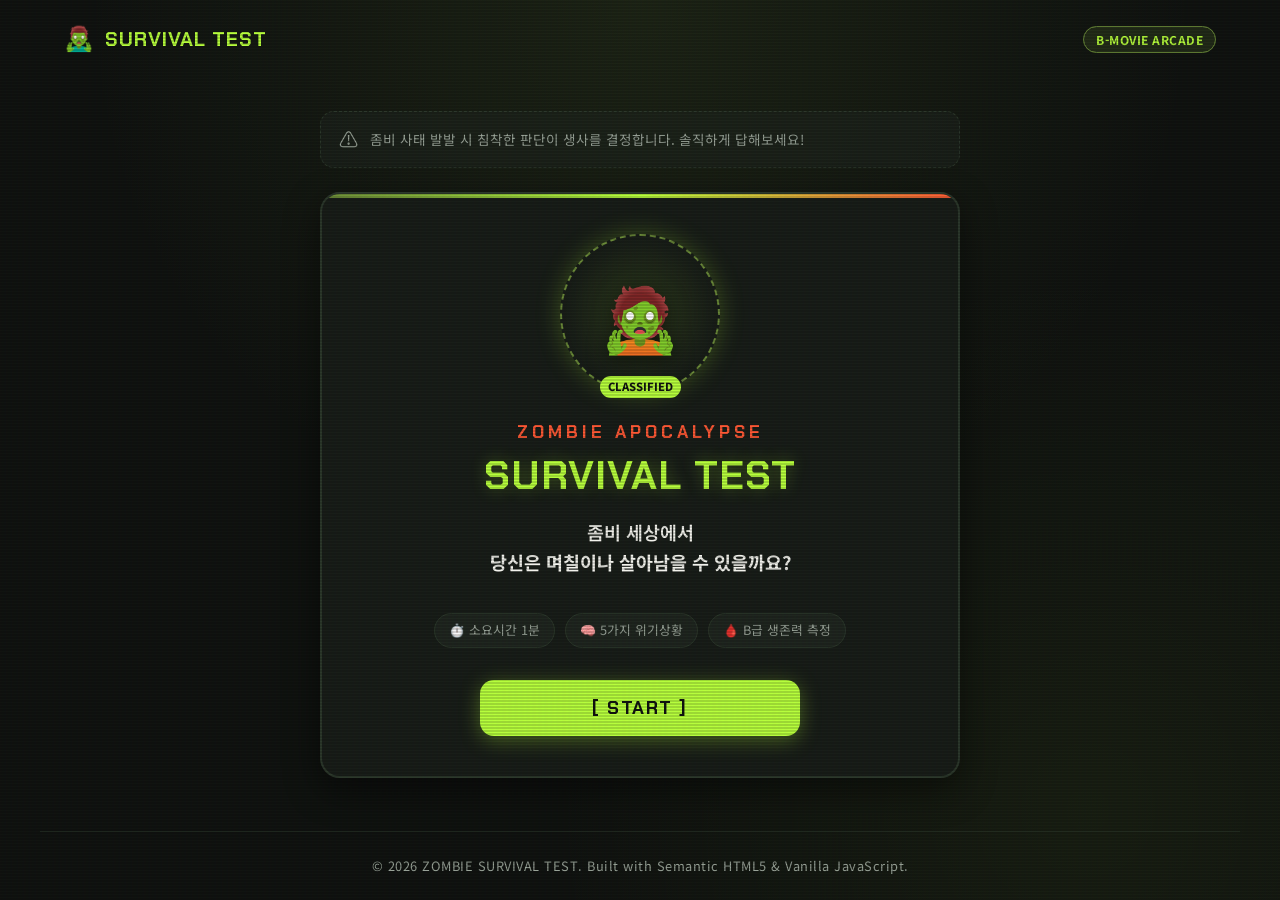
==== 47/index.html @ bf960dca "5" ====
<!DOCTYPE html>
<html lang="ko">
<head>
    <meta charset="UTF-8">
    <meta name="viewport" content="width=device-width, initial-scale=1.0">
    <title>ZOMBIE SURVIVAL TEST - 좀비 세상 생존 능력 테스트</title>
    <meta name="description" content="좀비 세상에서 당신은 며칠이나 살아남을 수 있을까요? 귀엽고 위트 있는 B급 좀비 아포칼립스 생존 능력 테스트!">
    
    <!-- Google Fonts for Retro/Arcade & Clean Modern Typography -->
    <link rel="preconnect" href="https://fonts.googleapis.com">
    <link rel="preconnect" href="https://fonts.gstatic.com" crossorigin>
    <link href="https://fonts.googleapis.com/css2?family=Chakra+Petch:wght@500;700;800&family=Noto+Sans+KR:wght@400;600;700;800&display=swap" rel="stylesheet">

    <style>
        /* ============================================================
           CSS RESET & DESIGN TOKENS
           ============================================================ */
        :root {
            --color-bg: #111411;
            --color-surface: #191e19;
            --color-surface-card: #202720;
            --color-primary: #B8FF3D;
            --color-secondary: #6C8C3A;
            --color-text: #F4F4EE;
            --color-text-muted: #9BA59A;
            --color-warning: #FF5A36;
            --color-border: #2D392C;
            --color-border-glow: rgba(184, 255, 61, 0.35);

            --font-display: 'Chakra Petch', -apple-system, BlinkMacSystemFont, sans-serif;
            --font-body: 'Noto Sans KR', -apple-system, BlinkMacSystemFont, sans-serif;

            --radius-sm: 8px;
            --radius-md: 14px;
            --radius-lg: 20px;
            --radius-pill: 999px;

            --shadow-card: 0 12px 36px rgba(0, 0, 0, 0.45);
            --shadow-glow: 0 0 24px rgba(184, 255, 61, 0.25);
            --transition-smooth: all 0.25s cubic-bezier(0.4, 0, 0.2, 1);
        }

        *, *::before, *::after {
            box-sizing: border-box;
            margin: 0;
            padding: 0;
        }

        body {
            background-color: var(--color-bg);
            color: var(--color-text);
            font-family: var(--font-body);
            line-height: 1.6;
            min-height: 100vh;
            display: flex;
            flex-direction: column;
            align-items: center;
            position: relative;
            overflow-x: hidden;
            background-image: 
                radial-gradient(circle at 50% 0%, rgba(108, 140, 58, 0.15), transparent 50%),
                radial-gradient(circle at 85% 90%, rgba(184, 255, 61, 0.05), transparent 40%);
        }

        /* Subtle Retro Scanline Overlay */
        body::after {
            content: "";
            position: fixed;
            top: 0;
            left: 0;
            width: 100vw;
            height: 100vh;
            pointer-events: none;
            background: linear-gradient(rgba(18, 16, 16, 0) 50%, rgba(0, 0, 0, 0.25) 50%), linear-gradient(90deg, rgba(255, 0, 0, 0.02), rgba(0, 255, 0, 0.01), rgba(0, 0, 255, 0.02));
            background-size: 100% 3px, 6px 100%;
            z-index: 999;
            opacity: 0.6;
        }

        /* Semantic Shell */
        .header {
            width: 100%;
            max-width: 1200px;
            padding: 20px 24px;
            display: flex;
            justify-content: space-between;
            align-items: center;
        }

        .header__logo {
            display: flex;
            align-items: center;
            gap: 10px;
            text-decoration: none;
            color: var(--color-primary);
            font-family: var(--font-display);
            font-weight: 800;
            font-size: 1.25rem;
            letter-spacing: 1px;
        }

        .header__logo-icon {
            font-size: 1.5rem;
            animation: floatZombie 3s ease-in-out infinite;
        }

        .header__badge {
            background-color: rgba(108, 140, 58, 0.2);
            color: var(--color-primary);
            border: 1px solid var(--color-secondary);
            padding: 4px 12px;
            font-size: 0.75rem;
            font-weight: 700;
            border-radius: var(--radius-pill);
            text-transform: uppercase;
            letter-spacing: 0.5px;
        }

        .main {
            width: 100%;
            max-width: 1200px;
            flex: 1;
            display: flex;
            justify-content: center;
            align-items: center;
            padding: 20px 24px 40px;
        }

        .main__container {
            width: 100%;
            max-width: 640px;
            margin: 0 auto;
        }

        .aside-info {
            width: 100%;
            max-width: 640px;
            margin-bottom: 24px;
            padding: 12px 18px;
            background: rgba(32, 39, 32, 0.6);
            border: 1px dashed var(--color-border);
            border-radius: var(--radius-md);
            display: flex;
            align-items: center;
            gap: 12px;
            font-size: 0.85rem;
            color: var(--color-text-muted);
        }

        .aside-info__icon {
            font-size: 1.2rem;
            flex-shrink: 0;
        }

        .footer {
            width: 100%;
            max-width: 1200px;
            padding: 24px;
            text-align: center;
            border-top: 1px solid rgba(45, 57, 44, 0.5);
            font-size: 0.8rem;
            color: var(--color-text-muted);
        }

        .footer__copy {
            letter-spacing: 0.5px;
        }

        /* ============================================================
           CARD & SECTION STRUCTURE (BEM)
           ============================================================ */
        .app-card {
            display: none;
            background: var(--color-surface);
            border: 2px solid var(--color-border);
            border-radius: var(--radius-lg);
            padding: 40px 36px;
            box-shadow: var(--shadow-card);
            position: relative;
            overflow: hidden;
            animation: fadeInCard 0.35s ease-out forwards;
        }

        .app-card--active {
            display: block;
        }

        .app-card::before {
            content: "";
            position: absolute;
            top: 0;
            left: 0;
            width: 100%;
            height: 4px;
            background: linear-gradient(90deg, var(--color-secondary), var(--color-primary), var(--color-warning));
        }

        /* ============================================================
           1. INTRO VIEW
           ============================================================ */
        .intro {
            text-align: center;
        }

        .intro__illustration-placeholder {
            width: 160px;
            height: 160px;
            margin: 0 auto 24px;
            background: radial-gradient(circle, rgba(184, 255, 61, 0.15) 0%, rgba(25, 30, 25, 0.8) 70%);
            border: 2px dashed var(--color-secondary);
            border-radius: 50%;
            display: flex;
            flex-direction: column;
            justify-content: center;
            align-items: center;
            position: relative;
            box-shadow: var(--shadow-glow);
        }

        .intro__illustration-icon {
            font-size: 4rem;
            line-height: 1;
            filter: drop-shadow(0 4px 10px rgba(0,0,0,0.5));
            animation: bounceZombie 2s infinite ease-in-out;
        }

        .intro__illustration-tag {
            position: absolute;
            bottom: -6px;
            background: var(--color-primary);
            color: var(--color-bg);
            font-size: 0.7rem;
            font-weight: 800;
            padding: 2px 8px;
            border-radius: var(--radius-pill);
            text-transform: uppercase;
        }

        .intro__title-sub {
            font-family: var(--font-display);
            font-size: 1.1rem;
            font-weight: 700;
            color: var(--color-warning);
            letter-spacing: 4px;
            margin-bottom: 6px;
        }

        .intro__title-main {
            font-family: var(--font-display);
            font-size: 2.5rem;
            font-weight: 800;
            color: var(--color-primary);
            line-height: 1.15;
            text-transform: uppercase;
            letter-spacing: 1px;
            margin-bottom: 20px;
            text-shadow: 0 0 16px rgba(184, 255, 61, 0.3);
        }

        .intro__description {
            font-size: 1.15rem;
            color: var(--color-text);
            margin-bottom: 36px;
            font-weight: 600;
            word-break: keep-all;
        }

        .intro__tags-list {
            display: flex;
            justify-content: center;
            gap: 10px;
            list-style: none;
            margin-bottom: 32px;
        }

        .intro__tag-item {
            background: var(--color-surface-card);
            border: 1px solid var(--color-border);
            color: var(--color-text-muted);
            padding: 6px 14px;
            font-size: 0.8rem;
            border-radius: var(--radius-pill);
        }

        /* ============================================================
           2. QUIZ VIEW
           ============================================================ */
        .quiz__header {
            display: flex;
            justify-content: space-between;
            align-items: center;
            margin-bottom: 12px;
        }

        .quiz__step-indicator {
            font-family: var(--font-display);
            font-weight: 700;
            font-size: 1.1rem;
            color: var(--color-primary);
            letter-spacing: 1px;
        }

        .quiz__status-text {
            font-size: 0.8rem;
            color: var(--color-text-muted);
        }

        .quiz__progress {
            width: 100%;
            height: 10px;
            background-color: var(--color-surface-card);
            border-radius: var(--radius-pill);
            overflow: hidden;
            margin-bottom: 32px;
            border: 1px solid var(--color-border);
        }

        .quiz__progress-bar {
            height: 100%;
            width: 20%;
            background: linear-gradient(90deg, var(--color-secondary), var(--color-primary));
            border-radius: var(--radius-pill);
            transition: width 0.3s cubic-bezier(0.4, 0, 0.2, 1);
            box-shadow: 0 0 10px rgba(184, 255, 61, 0.5);
        }

        .quiz__content {
            margin-bottom: 28px;
        }

        .quiz__badge-row {
            display: flex;
            align-items: center;
            gap: 10px;
            margin-bottom: 14px;
        }

        .quiz__badge {
            background: var(--color-primary);
            color: var(--color-bg);
            font-family: var(--font-display);
            font-weight: 800;
            font-size: 0.85rem;
            padding: 4px 10px;
            border-radius: var(--radius-sm);
        }

        .quiz__scene-icon {
            font-size: 1.5rem;
        }

        .quiz__question {
            font-size: 1.45rem;
            font-weight: 700;
            color: var(--color-text);
            line-height: 1.4;
            margin-bottom: 8px;
            word-break: keep-all;
        }

        .quiz__subtext {
            font-size: 0.9rem;
            color: var(--color-text-muted);
            margin-bottom: 24px;
        }

        .quiz__answers {
            list-style: none;
            display: flex;
            flex-direction: column;
            gap: 14px;
        }

        .quiz__answer-item {
            width: 100%;
        }

        .quiz__answer-btn {
            width: 100%;
            text-align: left;
            background-color: var(--color-surface-card);
            color: var(--color-text);
            border: 2px solid var(--color-border);
            border-radius: var(--radius-md);
            padding: 16px 20px;
            font-size: 1rem;
            font-family: var(--font-body);
            font-weight: 600;
            cursor: pointer;
            display: flex;
            align-items: center;
            gap: 16px;
            transition: var(--transition-smooth);
            outline: none;
        }

        .quiz__answer-btn:hover:not(:disabled) {
            border-color: var(--color-primary);
            background-color: #263126;
            transform: translateY(-2px) scale(1.01);
            box-shadow: 0 4px 14px rgba(184, 255, 61, 0.15);
        }

        .quiz__answer-btn:focus-visible {
            border-color: var(--color-primary);
            box-shadow: 0 0 0 3px rgba(184, 255, 61, 0.4);
        }

        .quiz__answer-btn--selected {
            border-color: var(--color-primary) !important;
            background-color: rgba(184, 255, 61, 0.2) !important;
            color: var(--color-primary) !important;
            box-shadow: 0 0 16px rgba(184, 255, 61, 0.3) !important;
        }

        .quiz__answer-num {
            font-family: var(--font-display);
            font-weight: 800;
            font-size: 0.9rem;
            color: var(--color-primary);
            background: rgba(184, 255, 61, 0.1);
            width: 32px;
            height: 32px;
            border-radius: 8px;
            display: flex;
            align-items: center;
            justify-content: center;
            flex-shrink: 0;
        }

        .quiz__answer-text {
            flex: 1;
            word-break: keep-all;
        }

        /* ============================================================
           3. RESULT VIEW
           ============================================================ */
        .result {
            text-align: center;
        }

        .result__badge {
            display: inline-block;
            font-family: var(--font-display);
            font-size: 0.8rem;
            font-weight: 800;
            text-transform: uppercase;
            padding: 6px 16px;
            border-radius: var(--radius-pill);
            margin-bottom: 20px;
            letter-spacing: 1px;
        }

        .result__badge--beginner {
            background: rgba(255, 90, 54, 0.15);
            color: var(--color-warning);
            border: 1px solid var(--color-warning);
        }

        .result__badge--intermediate {
            background: rgba(108, 140, 58, 0.2);
            color: var(--color-primary);
            border: 1px solid var(--color-secondary);
        }

        .result__badge--expert {
            background: rgba(184, 255, 61, 0.2);
            color: var(--color-primary);
            border: 1px solid var(--color-primary);
            box-shadow: 0 0 12px rgba(184, 255, 61, 0.3);
        }

        .result__illustration-placeholder {
            width: 140px;
            height: 140px;
            margin: 0 auto 20px;
            border-radius: 50%;
            background: radial-gradient(circle, rgba(184, 255, 61, 0.12) 0%, rgba(25, 30, 25, 0.9) 70%);
            border: 2px dashed var(--color-border);
            display: flex;
            align-items: center;
            justify-content: center;
        }

        .result__illustration-icon {
            font-size: 4.5rem;
            filter: drop-shadow(0 4px 12px rgba(0,0,0,0.5));
        }

        .result__days {
            font-family: var(--font-display);
            font-size: 2.2rem;
            font-weight: 800;
            color: var(--color-primary);
            margin-bottom: 8px;
            letter-spacing: 1px;
            text-shadow: 0 0 16px rgba(184, 255, 61, 0.25);
        }

        .result__title {
            font-size: 1.4rem;
            font-weight: 700;
            color: var(--color-text);
            margin-bottom: 20px;
        }

        .result__score-chip {
            display: inline-flex;
            align-items: center;
            gap: 8px;
            background: var(--color-surface-card);
            border: 1px solid var(--color-border);
            padding: 6px 16px;
            border-radius: var(--radius-pill);
            margin-bottom: 24px;
            font-size: 0.85rem;
            color: var(--color-text-muted);
        }

        .result__score-num {
            color: var(--color-primary);
            font-family: var(--font-display);
            font-weight: 800;
            font-size: 1rem;
        }

        .result__description {
            background-color: var(--color-surface-card);
            border: 1px solid var(--color-border);
            border-radius: var(--radius-md);
            padding: 20px 24px;
            font-size: 0.95rem;
            line-height: 1.7;
            color: var(--color-text);
            margin-bottom: 24px;
            white-space: pre-line;
            word-break: keep-all;
        }

        .result__tip-box {
            font-size: 0.85rem;
            color: var(--color-text-muted);
            margin-bottom: 32px;
            padding: 10px 16px;
            background: rgba(184, 255, 61, 0.05);
            border-radius: var(--radius-sm);
        }

        /* ============================================================
           BUTTONS (BEM)
           ============================================================ */
        .button {
            display: inline-flex;
            align-items: center;
            justify-content: center;
            gap: 10px;
            font-family: var(--font-display);
            font-size: 1.15rem;
            font-weight: 800;
            letter-spacing: 1.5px;
            text-transform: uppercase;
            padding: 16px 36px;
            border-radius: var(--radius-md);
            border: none;
            cursor: pointer;
            transition: var(--transition-smooth);
            outline: none;
            width: 100%;
            max-width: 320px;
        }

        .button--primary {
            background: var(--color-primary);
            color: var(--color-bg);
            box-shadow: 0 4px 20px rgba(184, 255, 61, 0.35);
        }

        .button--primary:hover {
            background: #cdff6a;
            transform: translateY(-2px);
            box-shadow: 0 6px 26px rgba(184, 255, 61, 0.5);
        }

        .button--primary:active {
            transform: translateY(1px);
            box-shadow: 0 2px 10px rgba(184, 255, 61, 0.3);
        }

        .button--retry {
            background: transparent;
            color: var(--color-primary);
            border: 2px solid var(--color-primary);
            box-shadow: 0 4px 14px rgba(184, 255, 61, 0.15);
        }

        .button--retry:hover {
            background: rgba(184, 255, 61, 0.15);
            transform: translateY(-2px);
            box-shadow: 0 6px 20px rgba(184, 255, 61, 0.3);
        }

        .button--retry:active {
            transform: translateY(1px);
        }

        .button:focus-visible {
            box-shadow: 0 0 0 4px rgba(184, 255, 61, 0.5);
        }

        /* ============================================================
           ANIMATIONS & KEYFRAMES
           ============================================================ */
        @keyframes fadeInCard {
            from {
                opacity: 0;
                transform: translateY(12px);
            }
            to {
                opacity: 1;
                transform: translateY(0);
            }
        }

        @keyframes bounceZombie {
            0%, 100% {
                transform: translateY(0) rotate(0deg);
            }
            50% {
                transform: translateY(-8px) rotate(-3deg);
            }
        }

        @keyframes floatZombie {
            0%, 100% {
                transform: translateY(0);
            }
            50% {
                transform: translateY(-4px);
            }
        }

        /* ============================================================
           RESPONSIVE DESIGN (Desktop / Mobile)
           ============================================================ */
        @media (max-width: 640px) {
            .header {
                padding: 16px 18px;
            }

            .main {
                padding: 12px 16px 32px;
            }

            .app-card {
                padding: 28px 20px;
                border-radius: var(--radius-md);
            }

            .intro__title-main {
                font-size: 2rem;
            }

            .intro__description {
                font-size: 1rem;
            }

            .quiz__question {
                font-size: 1.25rem;
            }

            .quiz__answer-btn {
                padding: 14px 16px;
                font-size: 0.95rem;
            }

            .result__days {
                font-size: 1.8rem;
            }

            .result__title {
                font-size: 1.25rem;
            }

            .result__description {
                padding: 16px 18px;
                font-size: 0.9rem;
            }

            .button {
                max-width: 100%;
                padding: 14px 24px;
                font-size: 1rem;
            }
        }
    </style>
</head>
<body>

    <!-- Header Semantic -->
    <header class="header">
        <a href="index.html" class="header__logo" aria-label="Zombie Survival Test Home">
            <span class="header__logo-icon" aria-hidden="true">🧟‍♂️</span>
            <span>SURVIVAL TEST</span>
        </a>
        <nav class="header__nav" aria-label="Main Navigation">
            <span class="header__badge">B-Movie Arcade</span>
        </nav>
    </header>

    <!-- Main Content Semantic -->
    <main class="main">
        <div class="main__container">
            
            <!-- Contextual Aside Hint -->
            <aside class="aside-info" aria-label="생존 테스트 가이드">
                <span class="aside-info__icon" aria-hidden="true">⚠️</span>
                <p class="aside-info__text">좀비 사태 발발 시 침착한 판단이 생사를 결정합니다. 솔직하게 답해보세요!</p>
            </aside>

            <!-- 1. INTRO SECTION -->
            <section id="introSection" class="app-card intro app-card--active" aria-labelledby="introTitle">
                <!-- Character Illustration Placeholder -->
                <div class="intro__illustration-placeholder" role="img" aria-label="좀비 캐릭터 일러스트레이션 플레이스홀더">
                    <span class="intro__illustration-icon" aria-hidden="true">🧟</span>
                    <span class="intro__illustration-tag">Classified</span>
                </div>

                <p class="intro__title-sub">ZOMBIE APOCALYPSE</p>
                <h1 id="introTitle" class="intro__title-main">SURVIVAL TEST</h1>

                <p class="intro__description">
                    좀비 세상에서<br>
                    <strong>당신은 며칠이나 살아남을 수 있을까요?</strong>
                </p>

                <ul class="intro__tags-list">
                    <li class="intro__tag-item">⏱️ 소요시간 1분</li>
                    <li class="intro__tag-item">🧠 5가지 위기상황</li>
                    <li class="intro__tag-item">🩸 B급 생존력 측정</li>
                </ul>

                <button type="button" id="btnStart" class="button button--primary" aria-label="좀비 생존 테스트 시작하기">
                    [ START ]
                </button>
            </section>

            <!-- 2. QUIZ SECTION -->
            <section id="quizSection" class="app-card quiz" aria-labelledby="quizTitle" aria-hidden="true">
                <header class="quiz__header">
                    <span id="quizCounter" class="quiz__step-indicator" aria-live="polite">01 / 05</span>
                    <span class="quiz__status-text">생존력 시뮬레이션 중</span>
                </header>

                <!-- Accessible Progress Bar -->
                <div class="quiz__progress" role="progressbar" aria-valuenow="20" aria-valuemin="0" aria-valuemax="100" aria-label="테스트 진행 상황">
                    <div id="quizProgressBar" class="quiz__progress-bar"></div>
                </div>

                <article class="quiz__content">
                    <div class="quiz__badge-row">
                        <span id="quizBadge" class="quiz__badge">Q1</span>
                        <span id="quizIcon" class="quiz__scene-icon" aria-hidden="true">🧟</span>
                    </div>

                    <h2 id="quizTitle" class="quiz__question">질문 로딩 중...</h2>
                    <p id="quizSubtext" class="quiz__subtext">상황 설명</p>

                    <!-- Answer Options List -->
                    <ul id="quizAnswersList" class="quiz__answers" aria-label="선택지 목록">
                        <!-- Dynamic rendered answers -->
                    </ul>
                </article>
            </section>

            <!-- 3. RESULT SECTION -->
            <section id="resultSection" class="app-card result" aria-labelledby="resultTitle" aria-hidden="true">
                <!-- Survival Badge Tag -->
                <div>
                    <span id="resultBadge" class="result__badge result__badge--beginner">초보 생존자</span>
                </div>

                <!-- Result Illustration Placeholder -->
                <div class="result__illustration-placeholder" role="img" aria-label="결과 캐릭터 일러스트레이션 플레이스홀더">
                    <span id="resultIcon" class="result__illustration-icon" aria-hidden="true">👻</span>
                </div>

                <p id="resultDays" class="result__days">3 DAYS SURVIVED</p>
                <h2 id="resultTitle" class="result__title">초보 생존자</h2>

                <div class="result__score-chip">
                    <span>최종 생존 지수</span>
                    <span id="resultScoreValue" class="result__score-num">0 / 10</span>
                </div>

                <p id="resultDescription" class="result__description">
                    당신의 좀비 아포칼립스는 생각보다 빠르게 끝났습니다.
                </p>

                <p id="resultTip" class="result__tip-box">
                    생존 팁: 호기심을 버리고 일단 안전거리부터 확보하세요!
                </p>

                <button type="button" id="btnRetry" class="button button--retry" aria-label="테스트 다시 시작하기">
                    [ RETRY ]
                </button>
            </section>

        </div>
    </main>

    <!-- Footer Semantic -->
    <footer class="footer">
        <p class="footer__copy">© 2026 ZOMBIE SURVIVAL TEST. Built with Semantic HTML5 & Vanilla JavaScript.</p>
    </footer>

    <!-- Logic Script -->
    <script src="js/script.js"></script>
</body>
</html>
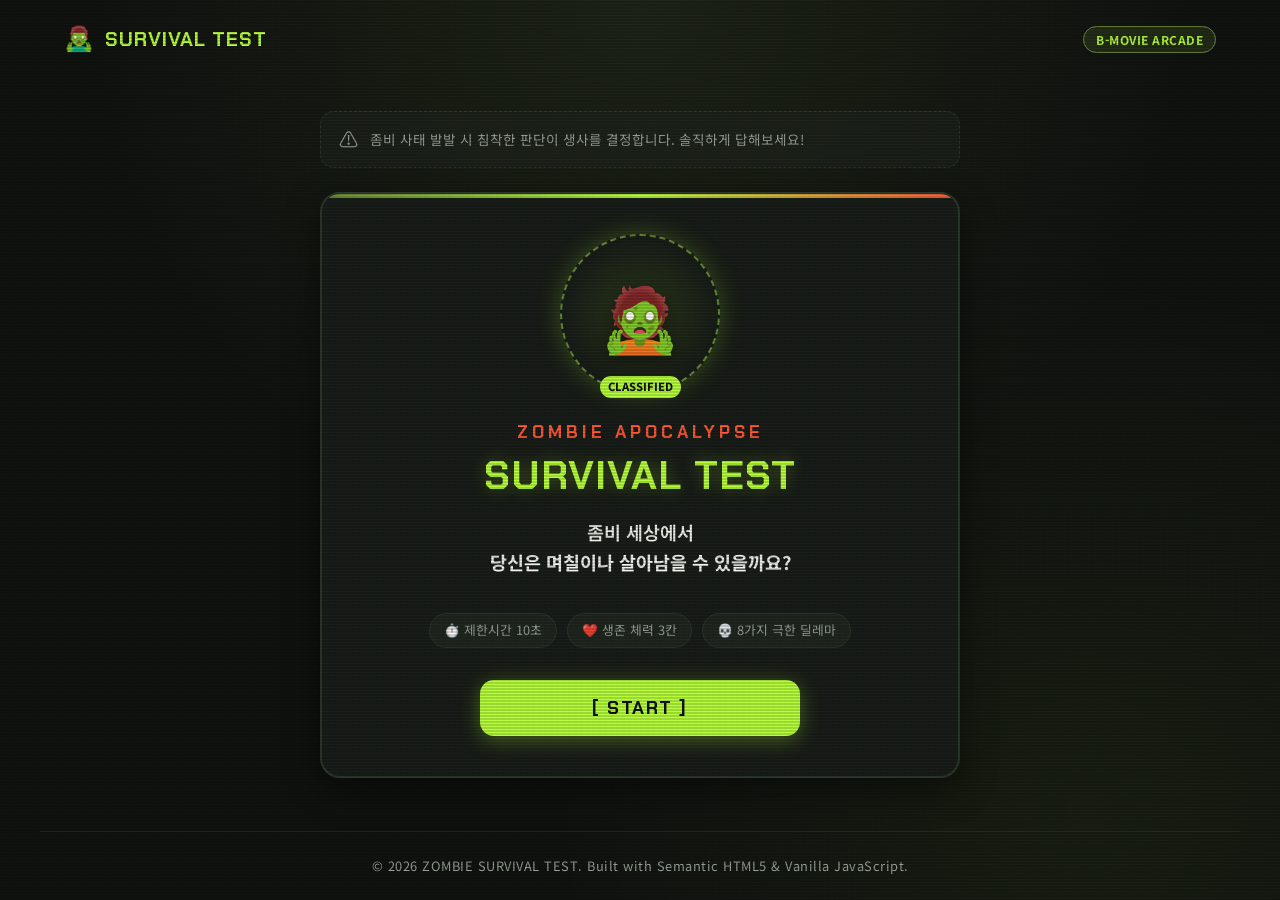
==== commit abf126ac: "8" ====
--- a/47/index.html
+++ b/47/index.html
@@ -452,6 +452,19 @@
             letter-spacing: 1px;
         }
 
+        .result__badge--dead {
+            background: rgba(255, 30, 30, 0.25);
+            color: #ff3333;
+            border: 1px solid #ff3333;
+            box-shadow: 0 0 14px rgba(255, 51, 51, 0.4);
+        }
+
+        .result__badge--infected {
+            background: rgba(218, 112, 214, 0.2);
+            color: #d670d6;
+            border: 1px solid #ba55d3;
+        }
+
         .result__badge--beginner {
             background: rgba(255, 90, 54, 0.15);
             color: var(--color-warning);
@@ -464,11 +477,126 @@
             border: 1px solid var(--color-secondary);
         }
 
+        .result__badge--veteran {
+            background: rgba(0, 200, 255, 0.2);
+            color: #38d9a9;
+            border: 1px solid #38d9a9;
+            box-shadow: 0 0 12px rgba(56, 217, 169, 0.3);
+        }
+
         .result__badge--expert {
-            background: rgba(184, 255, 61, 0.2);
+            background: rgba(184, 255, 61, 0.25);
             color: var(--color-primary);
             border: 1px solid var(--color-primary);
-            box-shadow: 0 0 12px rgba(184, 255, 61, 0.3);
+            box-shadow: 0 0 16px rgba(184, 255, 61, 0.4);
+        }
+
+        /* Quiz HUD: Timer & HP Status */
+        .quiz__hud {
+            display: flex;
+            justify-content: space-between;
+            align-items: center;
+            background: rgba(20, 25, 20, 0.7);
+            border: 1px solid var(--color-border);
+            padding: 10px 16px;
+            border-radius: var(--radius-md);
+            margin-bottom: 16px;
+        }
+
+        .quiz__hp-wrap {
+            display: flex;
+            align-items: center;
+            gap: 6px;
+            font-size: 0.9rem;
+            font-weight: 700;
+        }
+
+        .quiz__hp-label {
+            font-family: var(--font-display);
+            color: var(--color-text-muted);
+            font-size: 0.75rem;
+            letter-spacing: 0.5px;
+        }
+
+        .quiz__hp-hearts {
+            letter-spacing: 2px;
+            font-size: 1.05rem;
+            color: #ff4757;
+            transition: transform 0.2s ease;
+        }
+
+        .quiz__hp-hearts.hp-pulse {
+            animation: heartDamage 0.4s ease;
+        }
+
+        .quiz__timer-wrap {
+            display: flex;
+            align-items: center;
+            gap: 6px;
+            font-family: var(--font-display);
+            font-weight: 800;
+            font-size: 0.95rem;
+        }
+
+        .quiz__timer-text {
+            color: var(--color-primary);
+            min-width: 24px;
+            text-align: right;
+            transition: color 0.2s ease;
+        }
+
+        .quiz__timer-text.danger {
+            color: #ff4757;
+            animation: pulseDanger 0.6s infinite alternate;
+        }
+
+        /* Choice feedback state */
+        .quiz__answer-btn--correct {
+            border-color: var(--color-primary) !important;
+            background-color: rgba(184, 255, 61, 0.2) !important;
+            color: var(--color-primary) !important;
+        }
+
+        .quiz__answer-btn--wrong {
+            border-color: #ff4757 !important;
+            background-color: rgba(255, 71, 87, 0.18) !important;
+            color: #ff6b81 !important;
+        }
+
+        .quiz__feedback-toast {
+            margin-top: 14px;
+            padding: 10px 16px;
+            border-radius: var(--radius-md);
+            font-size: 0.88rem;
+            font-weight: 700;
+            display: none;
+            align-items: center;
+            gap: 8px;
+            animation: fadeInCard 0.2s ease-out forwards;
+        }
+
+        .quiz__feedback-toast--good {
+            display: flex;
+            background: rgba(184, 255, 61, 0.15);
+            border: 1px solid var(--color-primary);
+            color: var(--color-primary);
+        }
+
+        .quiz__feedback-toast--bad {
+            display: flex;
+            background: rgba(255, 71, 87, 0.18);
+            border: 1px solid #ff4757;
+            color: #ff7675;
+        }
+
+        @keyframes heartDamage {
+            0%, 100% { transform: scale(1); }
+            50% { transform: scale(1.3) rotate(-6deg); }
+        }
+
+        @keyframes pulseDanger {
+            from { transform: scale(1); opacity: 1; }
+            to { transform: scale(1.15); opacity: 0.7; }
         }
 
         .result__illustration-placeholder {
@@ -699,7 +827,7 @@
 
     <!-- Header Semantic -->
     <header class="header">
-        <a href="index.html" class="header__logo" aria-label="Zombie Survival Test Home">
+        <a href="../index.html" class="header__logo" aria-label="Zombie Survival Test Home">
             <span class="header__logo-icon" aria-hidden="true">🧟‍♂️</span>
             <span>SURVIVAL TEST</span>
         </a>
@@ -735,9 +863,9 @@
                 </p>
 
                 <ul class="intro__tags-list">
-                    <li class="intro__tag-item">⏱️ 소요시간 1분</li>
-                    <li class="intro__tag-item">🧠 5가지 위기상황</li>
-                    <li class="intro__tag-item">🩸 B급 생존력 측정</li>
+                    <li class="intro__tag-item">⏱️ 제한시간 10초</li>
+                    <li class="intro__tag-item">❤️ 생존 체력 3칸</li>
+                    <li class="intro__tag-item">💀 8가지 극한 딜레마</li>
                 </ul>
 
                 <button type="button" id="btnStart" class="button button--primary" aria-label="좀비 생존 테스트 시작하기">
@@ -747,13 +875,25 @@
 
             <!-- 2. QUIZ SECTION -->
             <section id="quizSection" class="app-card quiz" aria-labelledby="quizTitle" aria-hidden="true">
+                <!-- In-Game HUD: Timer & HP -->
+                <div class="quiz__hud">
+                    <div class="quiz__hp-wrap">
+                        <span class="quiz__hp-label">HP</span>
+                        <span id="quizHearts" class="quiz__hp-hearts" aria-label="남은 생존 체력">❤️❤️❤️</span>
+                    </div>
+                    <div class="quiz__timer-wrap">
+                        <span aria-hidden="true">⏱️</span>
+                        <span id="quizTimer" class="quiz__timer-text">10s</span>
+                    </div>
+                </div>
+
                 <header class="quiz__header">
-                    <span id="quizCounter" class="quiz__step-indicator" aria-live="polite">01 / 05</span>
+                    <span id="quizCounter" class="quiz__step-indicator" aria-live="polite">01 / 08</span>
                     <span class="quiz__status-text">생존력 시뮬레이션 중</span>
                 </header>
 
                 <!-- Accessible Progress Bar -->
-                <div class="quiz__progress" role="progressbar" aria-valuenow="20" aria-valuemin="0" aria-valuemax="100" aria-label="테스트 진행 상황">
+                <div class="quiz__progress" role="progressbar" aria-valuenow="12" aria-valuemin="0" aria-valuemax="100" aria-label="테스트 진행 상황">
                     <div id="quizProgressBar" class="quiz__progress-bar"></div>
                 </div>
 
@@ -770,6 +910,9 @@
                     <ul id="quizAnswersList" class="quiz__answers" aria-label="선택지 목록">
                         <!-- Dynamic rendered answers -->
                     </ul>
+
+                    <!-- Instant Feedback Toast -->
+                    <div id="quizFeedback" class="quiz__feedback-toast" role="alert" aria-live="polite"></div>
                 </article>
             </section>
 
@@ -790,7 +933,7 @@
 
                 <div class="result__score-chip">
                     <span>최종 생존 지수</span>
-                    <span id="resultScoreValue" class="result__score-num">0 / 10</span>
+                    <span id="resultScoreValue" class="result__score-num">0 / 24점</span>
                 </div>
 
                 <p id="resultDescription" class="result__description">
